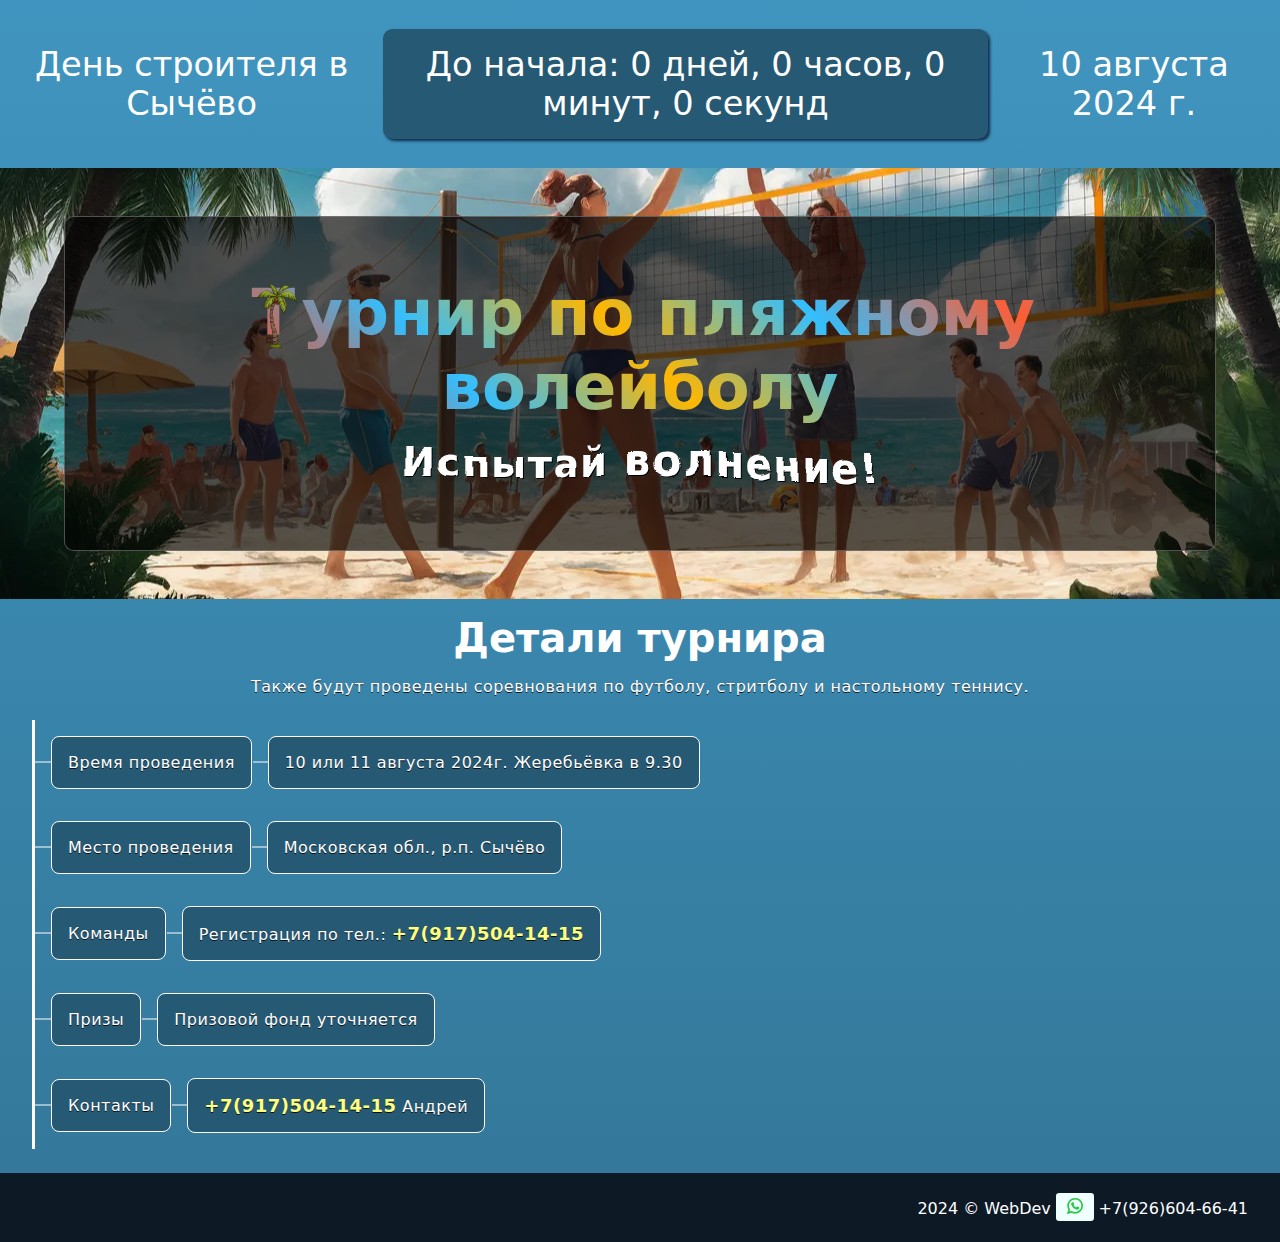
==== index.html @ f3b800da "regular" ====
<!DOCTYPE html>
<html lang="en">
	<head>
		<meta charset="UTF-8" />
		<meta
			name="viewport"
			content="width=device-width, initial-scale=1.0"
		/>
		<title>Builder Day 2024</title>
		<link
			rel="stylesheet"
			href="./css/main.css"
		/>
		<link
			rel="stylesheet"
			href="./css/details.css"
		/>
		<link
			rel="stylesheet"
			href="./css/footer.css"
		/>
		<link
			rel="stylesheet"
			href="./css/media.css"
		/>
	</head>
	<body>
		<header class="header">
			<nav>
				<p>
					День строителя
					<!-- <br /> -->
					в Сычёво
				</p>
				<p
					class="timer"
					id="timer"
				>
					Time remaining: 0 days, 0 hours, 0 minutes, 0 seconds, 0 milliseconds.
				</p>
				<p>
					10 августа
					<!-- <br /> -->
					2024 г.
				</p>
			</nav>
		</header>
		<main>
			<!-- <div> -->
			<header class="main_header">
				<svg
					width="0"
					height="0"
				>
					<filter id="glitch">
						<feTurbulence
							type="fractalNoise"
							baseFrequency="0.006"
							numOctaves="3"
							result="turbulence"
						/>
						<feDisplacementMap
							in2="turbulence"
							in="SourceGraphic"
							scale="20"
							xChannelSelector="R"
							yChannelSelector="G"
						/>
					</filter>
				</svg>
				<h1 id="h1_id">Турнир по пляжному волейболу</h1>
				<h2>Испытай волнение!</h2>
			</header>
			<!-- </div> -->
		</main>
		<section class="details">
			<h2>Детали турнира</h2>
			<p>
				Также будут проведены соревнования по футболу, стритболу и настольному
				теннису.
			</p>
			<ul>
				<li>
					<p>Время проведения</p>
					<p>10 или 11 августа 2024г. Жеребьёвка в 9.30</p>
				</li>
				<li>
					<p>Место проведения</p>
					<p>Московская обл., р.п. Сычёво</p>
				</li>
				<li>
					<p>Команды</p>
					<p>
						Регистрация по тел.:
						<a href="tel:+79175041415"> +7(917)504-14-15</a>
					</p>
				</li>
				<li>
					<p>Призы</p>
					<p>Призовой фонд уточняется</p>
				</li>
				<li>
					<p>Контакты</p>
					<p><a href="tel:+79175041415">+7(917)504-14-15</a> Андрей</p>
				</li>
			</ul>
		</section>
		<footer>
			<!-- <p>Контакты <a href="tel:+79175041415">+7(917)504-14-15</a> Андрей</p> -->
			<p class="copyright">
				2024 © WebDev<a href="#">
					<img
						src="./assets/whatsapp.svg"
						alt="whatsapp icon"
					/>
				</a>
				<span>+7(926)604-66-41</span>
			</p>
		</footer>
	</body>
	<script src="./js/main.js"></script>
</html>
---- css/main.css ----
:root {
	--blue: hsl(200 50 50 / 1);
	--blue-darker: hsl(200 50 40 / 1);
	--blue-darker-2: hsl(200 50 30 / 1);
	--pad-inline: 1rem;
	--pad-box: 0.8rem;
}
* {
	margin: 0;
	padding: 0;
	box-sizing: border-box;
}
a {
	text-decoration: none;
	/* color: #ff8c4d; */
	color: #ffff80;
	font-weight: 600;
	/* letter-spacing: 0.05em; */
	font-size: large;
}
html {
	background-color: hsl(43, 75%, 50%);
	height: 100%;
}
body {
	font-family: system-ui, -apple-system, BlinkMacSystemFont, "Segoe UI", Roboto,
		Oxygen, Ubuntu, Cantarell, "Open Sans", "Helvetica Neue", sans-serif;
	background-image: linear-gradient(var(--blue), var(--blue-darker));
	max-width: 1440px;
	margin: auto;
	color: white;
	/* height: 100%; */
	/* min-height: 100%; */
}
.header {
	text-align: center;
	padding-block: 1rem;
	nav {
		display: flex;
		justify-content: space-between;
		align-items: stretch;
		gap: 1rem;
		padding: var(--pad-box) var(--pad-inline);
		p {
			font-size: clamp(1rem, 0.1rem + 2.5vw, 4rem);
			align-content: center;
			padding: 1rem;
		}
		.timer {
			background-color: var(--blue-darker-2);
			border-radius: 0.6rem;
			/* box-shadow: 1px 1px 1px hsl(200 50% 50% /1); */
			box-shadow: 2px 2px 3px hsl(225 75% 10% /0.8);
		}
	}
}
main {
	background: url(../assets/hero_image.webp) no-repeat;
	background-position: 50% 50%;
	background-size: cover;
	/* min-height: 70vh; */
	padding-block-start: 3rem;
	padding-block-end: 3rem;
	position: relative;
	/* padding-inline-start: 3rem; */
	/* padding: 3rem 1.5rem; */
	display: grid;
	place-items: center;
	h1,
	h2 {
		position: relative;
		z-index: 1;
		text-align: center;
	}
	h1 {
		/* text-align: center; */
		/* font-size: 4em; */
		/* font-size: clamp(1rem, 2rem + 3vw, 4rem); */
		/* font-size: clamp(1rem, 1.8rem + 3.2vw, 4rem); */
		font-size: clamp(2rem, 0.2rem + 5.5vw, 4rem);
		font-size: clamp(3rem, 0.5rem + 5.5vw, 4rem);
		font-weight: bold;
		background: linear-gradient(
			45deg,
			hsl(199, 100%, 60%),
			hsl(12, 100%, 55%),
			hsl(199, 100%, 60%),
			hsl(43, 100%, 50%),
			hsl(199, 100%, 60%),
			hsl(12, 100%, 60%),
			hsl(199, 100%, 60%)
		);
		/* background: conic-gradient(
			hsl(12, 100%, 65%),
			hsl(43, 100%, 65%),
			hsl(199, 100%, 65%)
		); */
		-webkit-background-clip: text;
		background-clip: text; /* Firefox */
		color: transparent; /* Firefox */
		-webkit-text-fill-color: transparent;

		/* line-height: 1.1em; */
	}
	h2 {
		filter: url(#glitch);
		letter-spacing: 1.5px;
		/* font-size: clamp(1rem, 0.5rem + 2vw, 4rem); */
		font-size: clamp(1.3rem, 0.1rem + 3vw, 4rem);
		/* line-height: 2.8em; */
		text-shadow: 1px 1px 0px rgba(0, 0, 0, 1);
	}
}
#h1_id::first-letter {
	background: url(../assets/palm_tree-removebg-preview.png) no-repeat center;
	background-size: cover;
	padding: var(--pad-box) var(--pad-inline);
	padding: 0em 0.1em;
	color: hsl(200 50% 50% / 0);
}
main::before {
	content: "";
	inset: 0;
	/* background-color: hsl(200 50 0 / 0.7); */
	/* background: radial-gradient(hsl(200 50 100 / 0.7), hsl(200 50 0 / 0.7)); */
	position: absolute;
	/* z-index: -1; */
	/* top: 0;
	left: 0;
	width: 100%;
	height: 100%; */
}
.main_header {
	/* box-shadow: 0.2rem 0.2rem 0.7rem hsl(200 100 100 / 0.2); */
	/* box-shadow: 0.2rem 0.2rem 0.7rem hsl(200 100 100 / 0), */
	/* inset 1rem 1rem 10rem hsl(200 0 50 / 0.4); */
	/* box-shadow: 0.2rem 0.2rem 0.7rem hsl(200 100 100 / 0), */
	/* inset 1rem 1rem 10rem hsl(200 0 30 / 0.8); */
	/* padding: 3rem 1.5rem; */
	/* padding-block-start: 2rem; */
	/* padding-block-end: 10rem; */
	height: fit-content;
	border: 1px solid hsl(200 100 100 / 0.2);
	border: 1px solid hsl(200 0 50 / 0.6);
	border-radius: 0.6rem;
	position: relative;
	max-width: 90%;
	/* max-height: 75%; */
	/* height: 65%; */
	background: hsl(200 50% 0% / 0.65);

	padding-block-start: 2.5em;
	padding-block-end: 4em;
	padding-inline: 1.5em;
}
---- css/details.css ----
.details {
	/* background-color: #148545; */
	/* background-color: hsl(146 65% 20% / 1); */
	--blue-darker-2: hsl(200 50 30 / 1);
	p {
		text-align: center;
		padding-block-start: 1rem;
		padding-inline: 1rem;
		text-shadow: 0px 1px 0px rgba(0, 0, 0, 0.8);
		letter-spacing: 0.5px;
	}
}
h2 {
	text-align: center;
	font-size: clamp(1rem, 0.1rem + 3vw, 4rem);
	padding-block-start: 1rem;
}

ul {
	display: flex;
	flex-direction: column;
	align-items: flex-start;
	list-style-type: none;

	padding-block: 1.5rem;
	padding-inline-start: 2rem;
	position: relative;

	li {
		padding-block-start: 1rem;
		padding-block-end: 1rem;
		padding-inline: 1rem;
		/* margin-block-end: 1rem; */
		position: relative;
		display: flex;
		align-items: center;
		gap: 1rem;

		p {
			border: 1px solid hsl(200 50% 100% / 1);
			border-radius: 0.5rem;
			padding-block: 1rem;
			padding-inline: 0.6rem;
			width: fit-content;
			background-color: var(--blue-darker-2);
		}
		p:nth-child(2) {
			/* margin-inline-start: 1rem; */
			position: relative;
		}
		p:nth-child(2)::before {
			/* margin-inline-start: 1rem; */
			content: "";
			position: absolute;
			width: 1rem;
			height: 1px;
			background-color: white;
			left: -1rem;
			top: 50%;
			transform: translateY(-50%);
		}
	}
	li:nth-child(odd) {
		border-left: 3px solid white;
		/* left: 50%; */
	}
	li:nth-child(even) {
		border-left: 3px solid white;
		/* right: 50%; */
	}
	li::before {
		content: "";
		position: absolute;
		width: 1rem;
		height: 1px;
		background-color: white;
		left: 0;
		top: 50%;
		transform: translateY(-50%);
	}
}
---- css/footer.css ----
footer {
	padding: 1.5rem 2rem;
	background: hsl(210 50% 10% / 1);
	display: flex;
	justify-content: space-between;
	p {
		margin-inline-start: auto;
		a {
			background: azure;
			margin-inline: 0.3rem;
			border-radius: 0.2rem;
			padding: 0.2rem 0.3rem;
		}
	}
	img {
		width: 1rem;
	}
}
---- css/media.css ----
@media (width < 600px) {
	.header {
		nav {
			flex-direction: column;
			/* gap: 1rem; */
			padding-block: 0;
		}
		p:not(.timer) {
			padding-block: 0;
		}
	}
	.timer {
		padding-block: 1rem;
	}
}
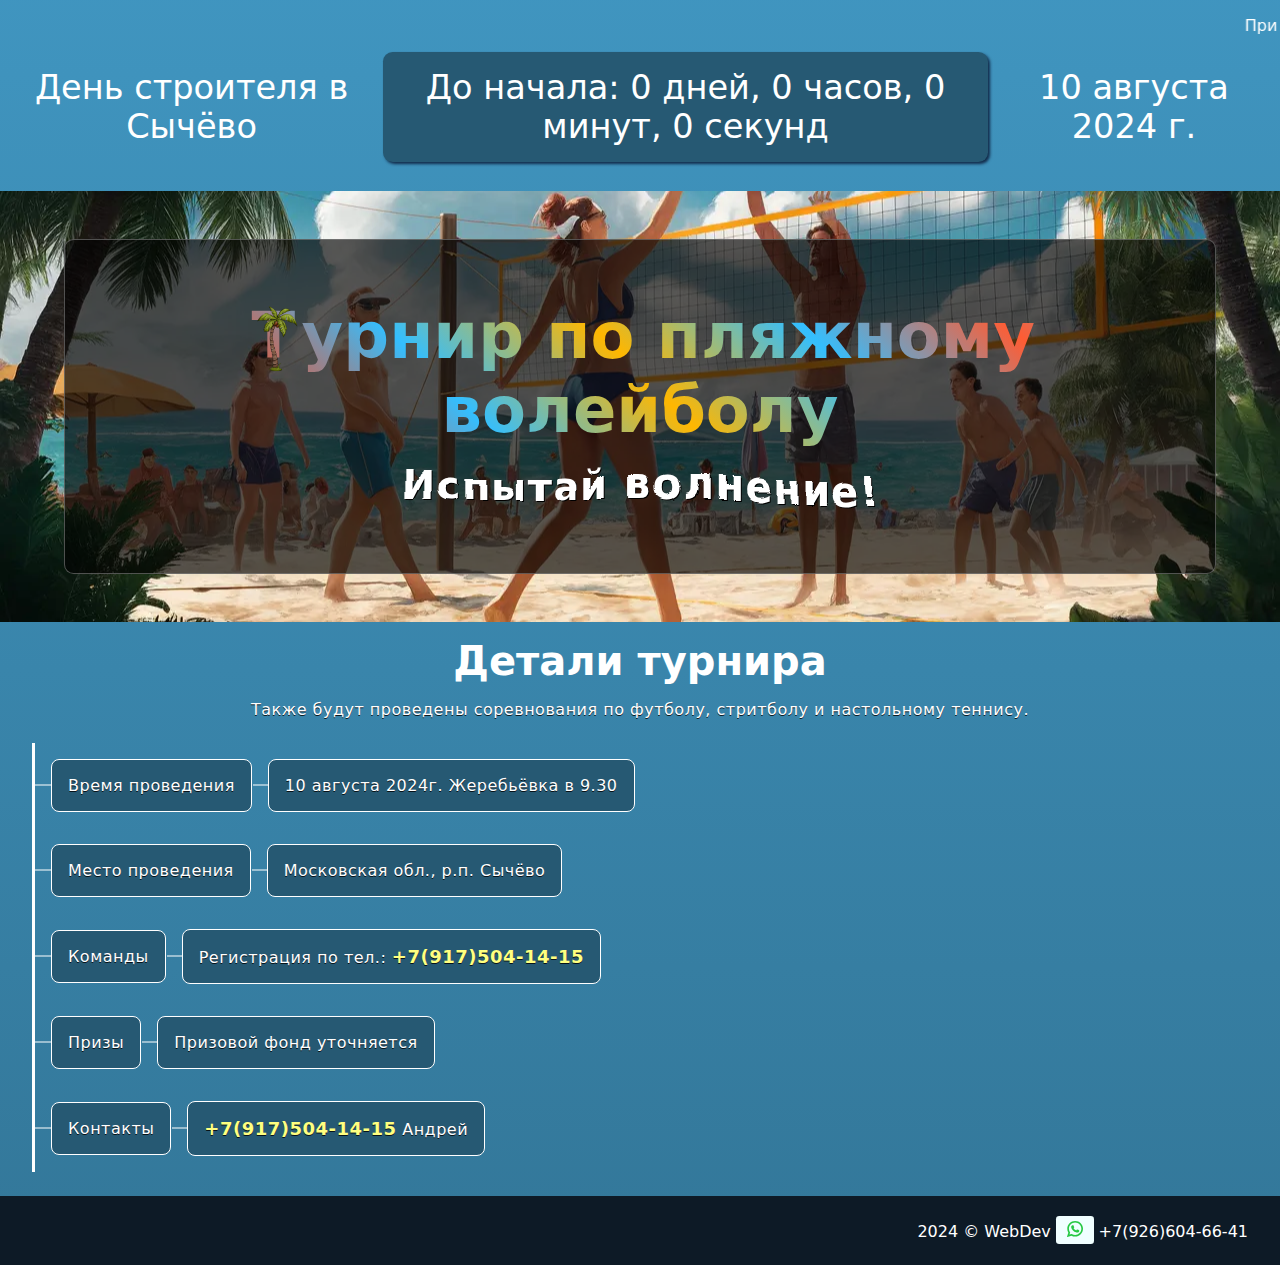
==== commit 6e9f8874: "regular" ====
--- a/index.html
+++ b/index.html
@@ -26,23 +26,24 @@
 	</head>
 	<body>
 		<header class="header">
+			<div class="header_marquee">
+				<marquee
+					behavior="scroll"
+					direction="left"
+					scrollamount="4"
+				>
+					При поддержке администрации Волоколамского района.
+				</marquee>
+			</div>
 			<nav>
-				<p>
-					День строителя
-					<!-- <br /> -->
-					в Сычёво
-				</p>
+				<p>День строителя в Сычёво</p>
 				<p
 					class="timer"
 					id="timer"
 				>
 					Time remaining: 0 days, 0 hours, 0 minutes, 0 seconds, 0 milliseconds.
 				</p>
-				<p>
-					10 августа
-					<!-- <br /> -->
-					2024 г.
-				</p>
+				<p>10 августа 2024 г.</p>
 			</nav>
 		</header>
 		<main>
@@ -82,7 +83,7 @@
 			<ul>
 				<li>
 					<p>Время проведения</p>
-					<p>10 или 11 августа 2024г. Жеребьёвка в 9.30</p>
+					<p>10 августа 2024г. Жеребьёвка в 9.30</p>
 				</li>
 				<li>
 					<p>Место проведения</p>
--- a/css/main.css
+++ b/css/main.css
@@ -33,6 +33,7 @@
 	/* min-height: 100%; */
 }
 .header {
+	overflow: hidden;
 	text-align: center;
 	padding-block: 1rem;
 	nav {
--- a/css/details.css
+++ b/css/details.css
@@ -12,7 +12,8 @@
 }
 h2 {
 	text-align: center;
-	font-size: clamp(1rem, 0.1rem + 3vw, 4rem);
+	/* font-size: clamp(1rem, 0.1rem + 3vw, 4rem); */
+	font-size: clamp(1.3rem, 0.1rem + 3vw, 4rem);
 	padding-block-start: 1rem;
 }
 
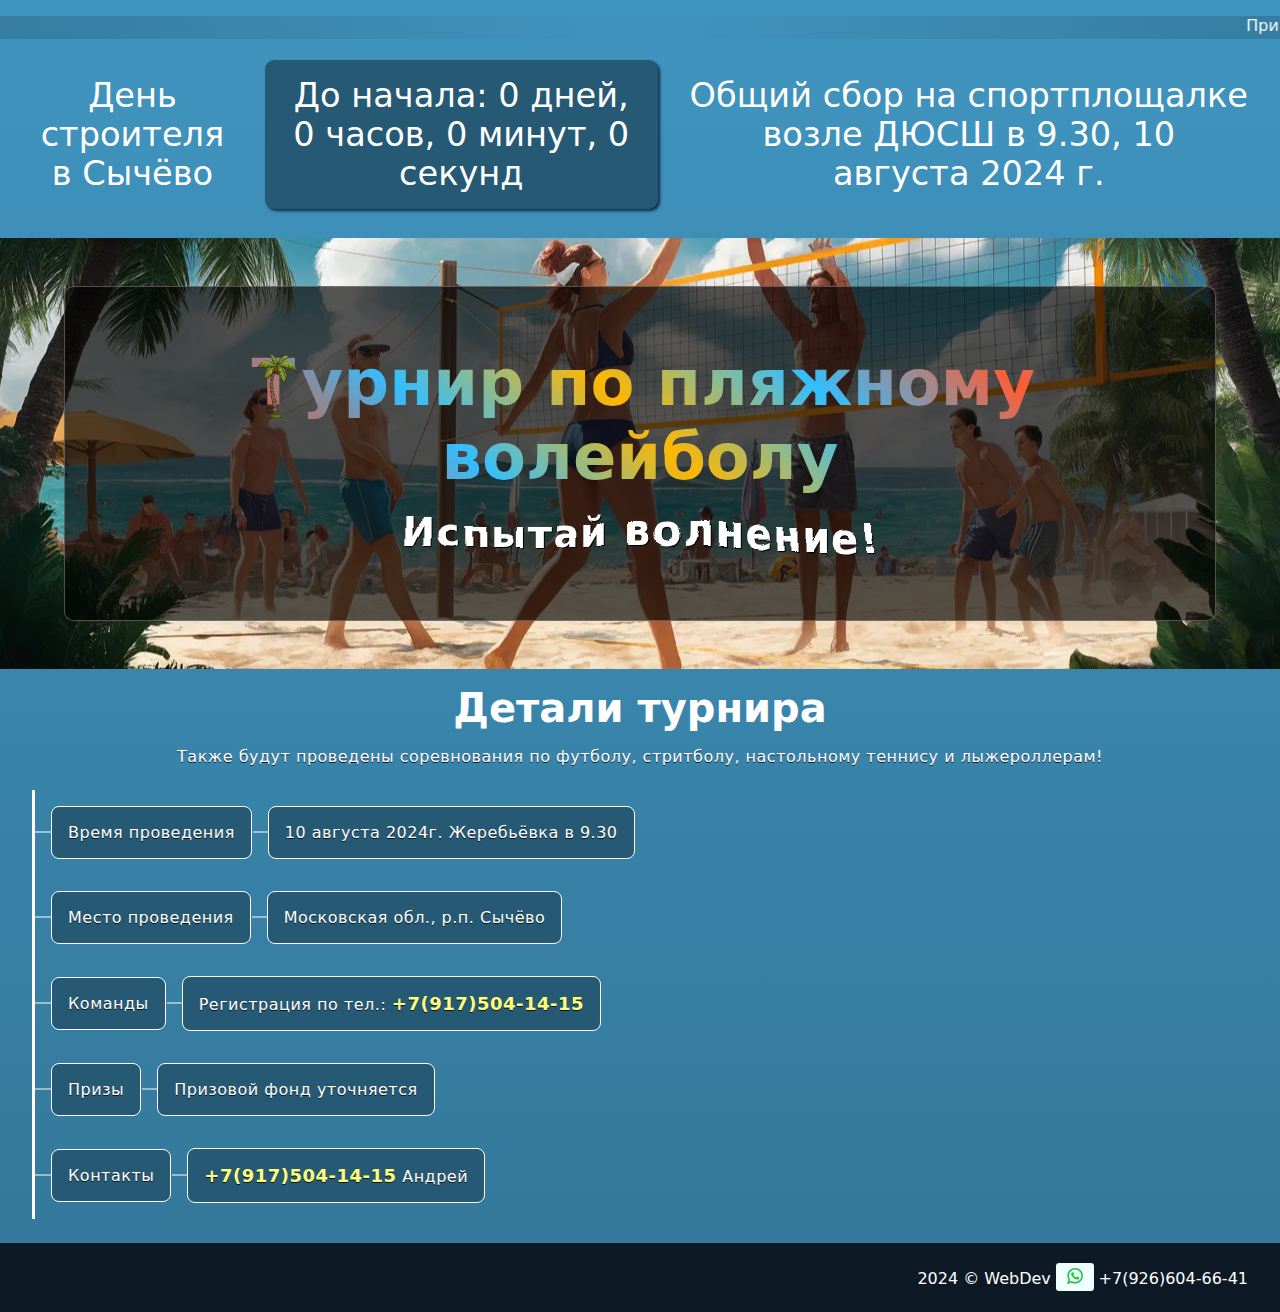
==== commit 6122e47a: "regular" ====
--- a/index.html
+++ b/index.html
@@ -43,7 +43,7 @@
 				>
 					Time remaining: 0 days, 0 hours, 0 minutes, 0 seconds, 0 milliseconds.
 				</p>
-				<p>10 августа 2024 г.</p>
+				<p>Общий сбор на спортплощалке возле ДЮСШ в 9.30, 10 августа 2024 г.</p>
 			</nav>
 		</header>
 		<main>
@@ -77,8 +77,8 @@
 		<section class="details">
 			<h2>Детали турнира</h2>
 			<p>
-				Также будут проведены соревнования по футболу, стритболу и настольному
-				теннису.
+				Также будут проведены соревнования по футболу, стритболу, настольному
+				теннису и лыжероллерам!
 			</p>
 			<ul>
 				<li>
--- a/css/main.css
+++ b/css/main.css
@@ -46,6 +46,9 @@
 			font-size: clamp(1rem, 0.1rem + 2.5vw, 4rem);
 			align-content: center;
 			padding: 1rem;
+		}
+		p:first-child {
+			/* font-size: clamp(1.3rem, 0.1rem + 2.5vw, 4rem); */
 		}
 		.timer {
 			background-color: var(--blue-darker-2);
@@ -154,3 +157,12 @@
 	padding-block-end: 4em;
 	padding-inline: 1.5em;
 }
+.header_marquee {
+	margin-block-end: 0.5rem;
+	background-image: linear-gradient(
+		90deg,
+		hsl(200 50% 42% / 1),
+		transparent,
+		hsl(200 50% 42% / 1)
+	);
+}
--- a/css/media.css
+++ b/css/media.css
@@ -8,6 +8,9 @@
 		p:not(.timer) {
 			padding-block: 0;
 		}
+		p:first-child {
+			font-size: clamp(1.3rem, 0.1rem + 2.5vw, 4rem);
+		}
 	}
 	.timer {
 		padding-block: 1rem;
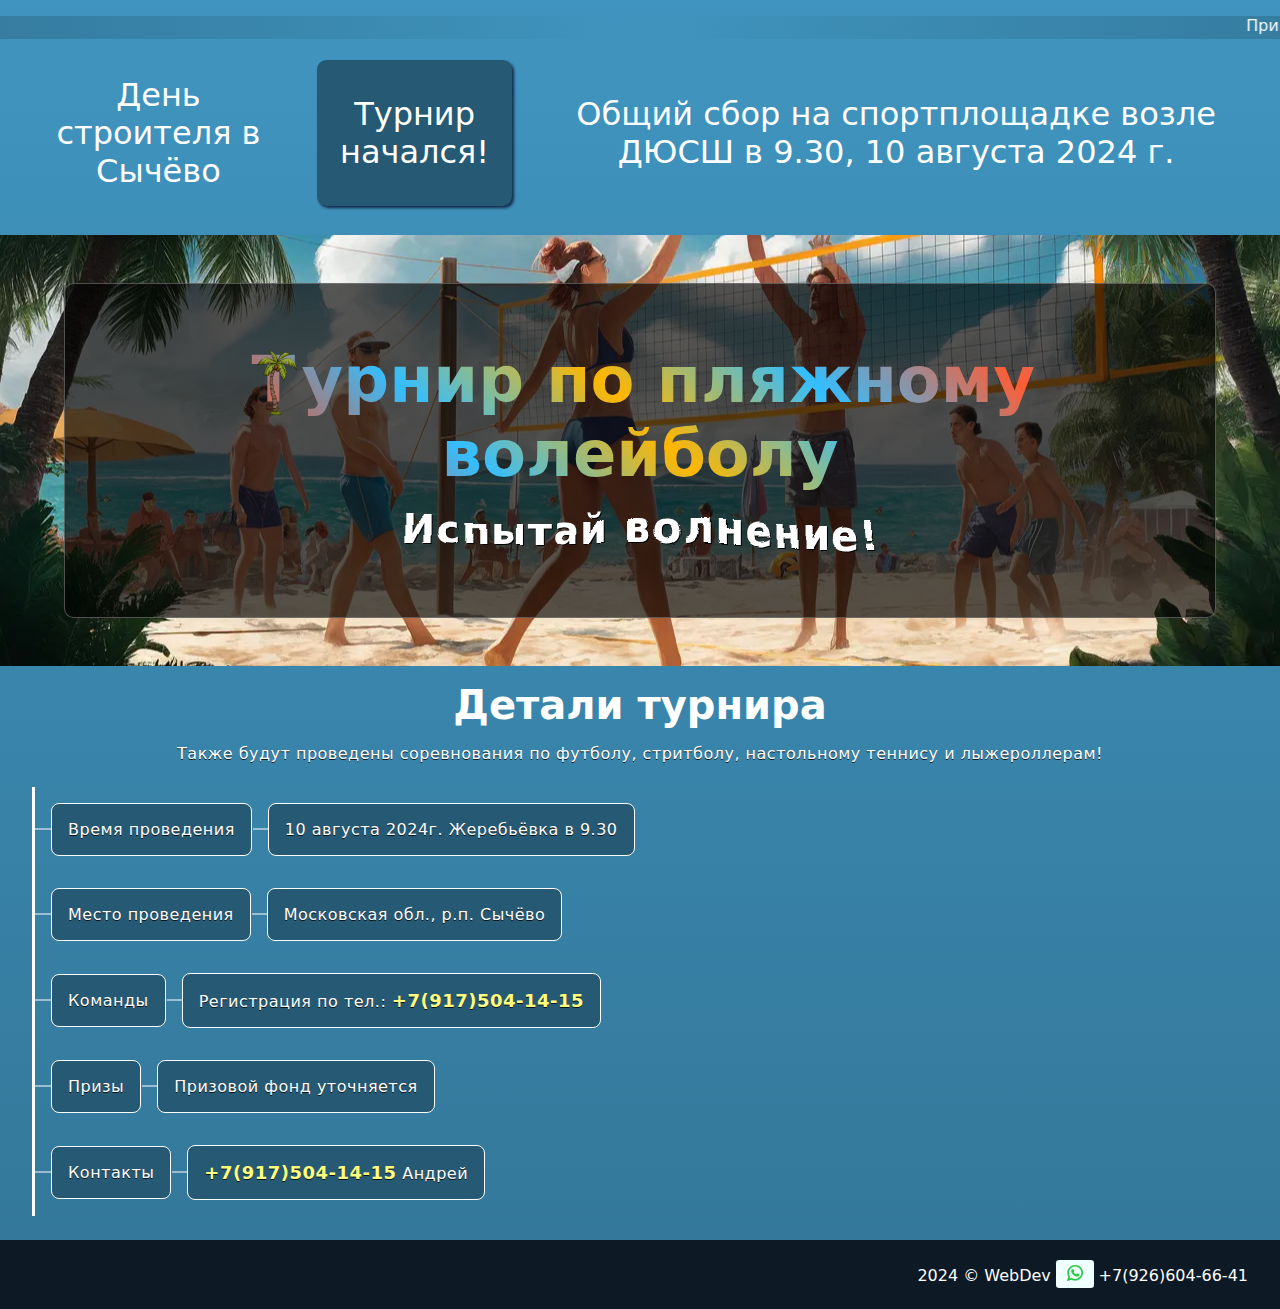
==== commit 9cc4dba2: "regular" ====
--- a/index.html
+++ b/index.html
@@ -43,7 +43,7 @@
 				>
 					Time remaining: 0 days, 0 hours, 0 minutes, 0 seconds, 0 milliseconds.
 				</p>
-				<p>Общий сбор на спортплощалке возле ДЮСШ в 9.30, 10 августа 2024 г.</p>
+				<p>Общий сбор на спортплощадке возле ДЮСШ в 9.30, 10 августа 2024 г.</p>
 			</nav>
 		</header>
 		<main>
--- a/css/main.css
+++ b/css/main.css
@@ -43,7 +43,7 @@
 		gap: 1rem;
 		padding: var(--pad-box) var(--pad-inline);
 		p {
-			font-size: clamp(1rem, 0.1rem + 2.5vw, 4rem);
+			font-size: clamp(1rem, 0.1rem + 2.5vw, 2rem);
 			align-content: center;
 			padding: 1rem;
 		}
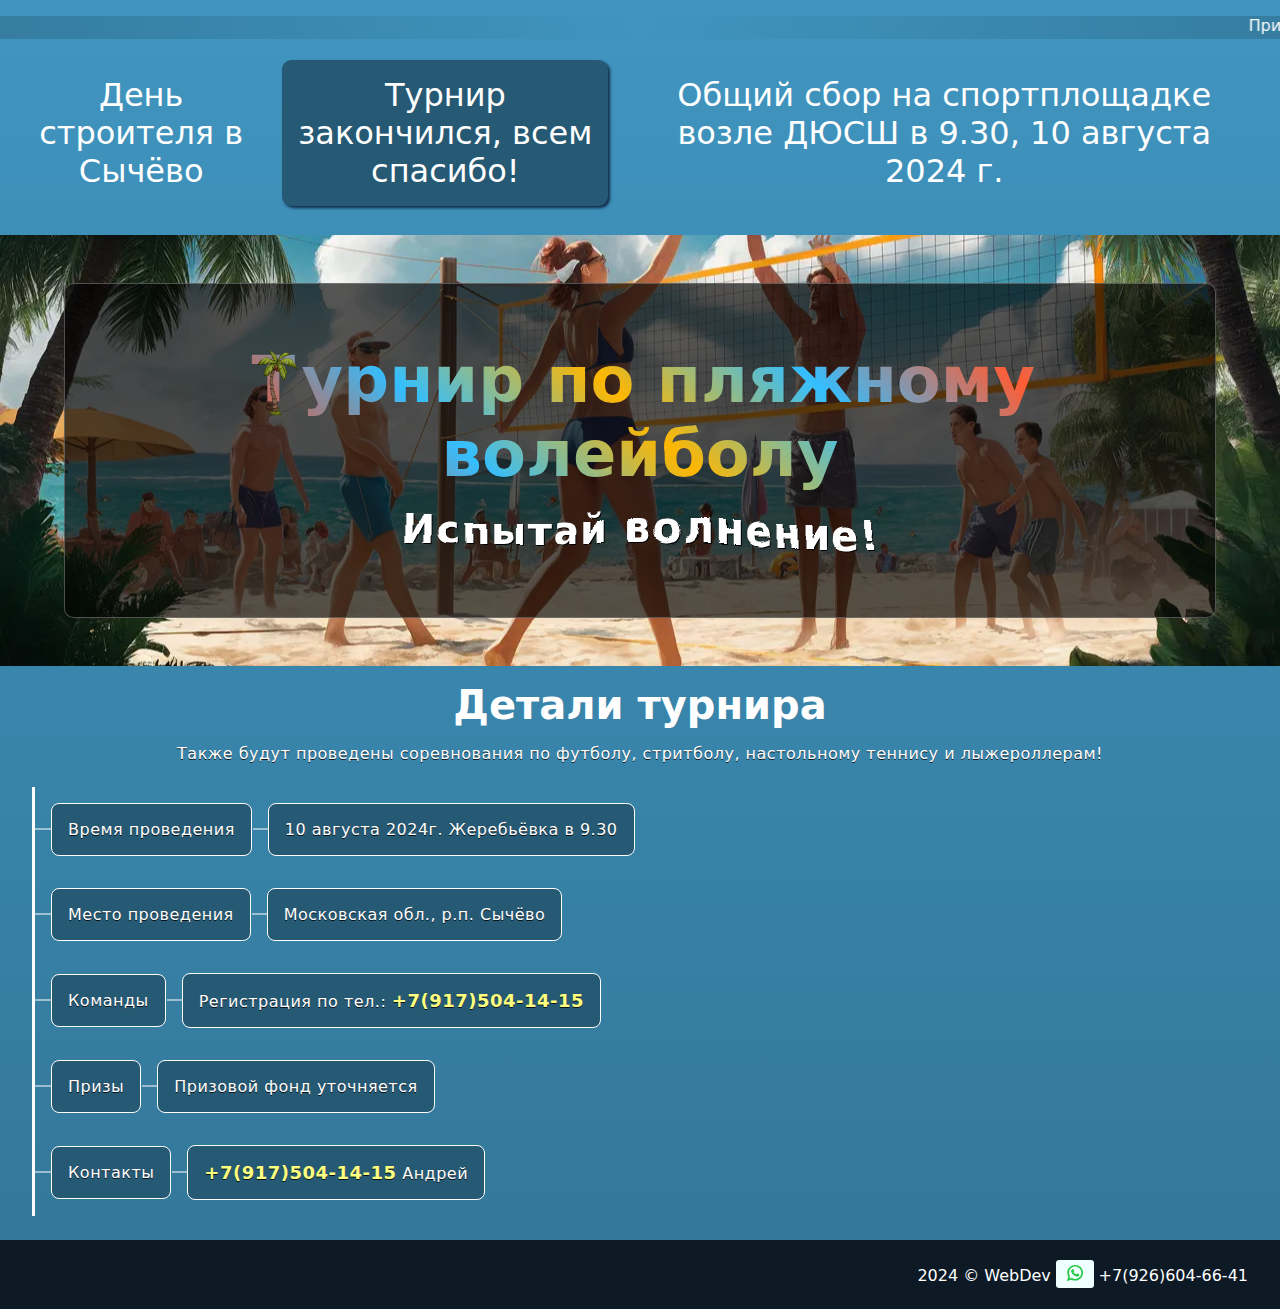
==== commit 425d1971: "regular" ====
--- a/index.html
+++ b/index.html
@@ -40,9 +40,7 @@
 				<p
 					class="timer"
 					id="timer"
-				>
-					Time remaining: 0 days, 0 hours, 0 minutes, 0 seconds, 0 milliseconds.
-				</p>
+				></p>
 				<p>Общий сбор на спортплощадке возле ДЮСШ в 9.30, 10 августа 2024 г.</p>
 			</nav>
 		</header>
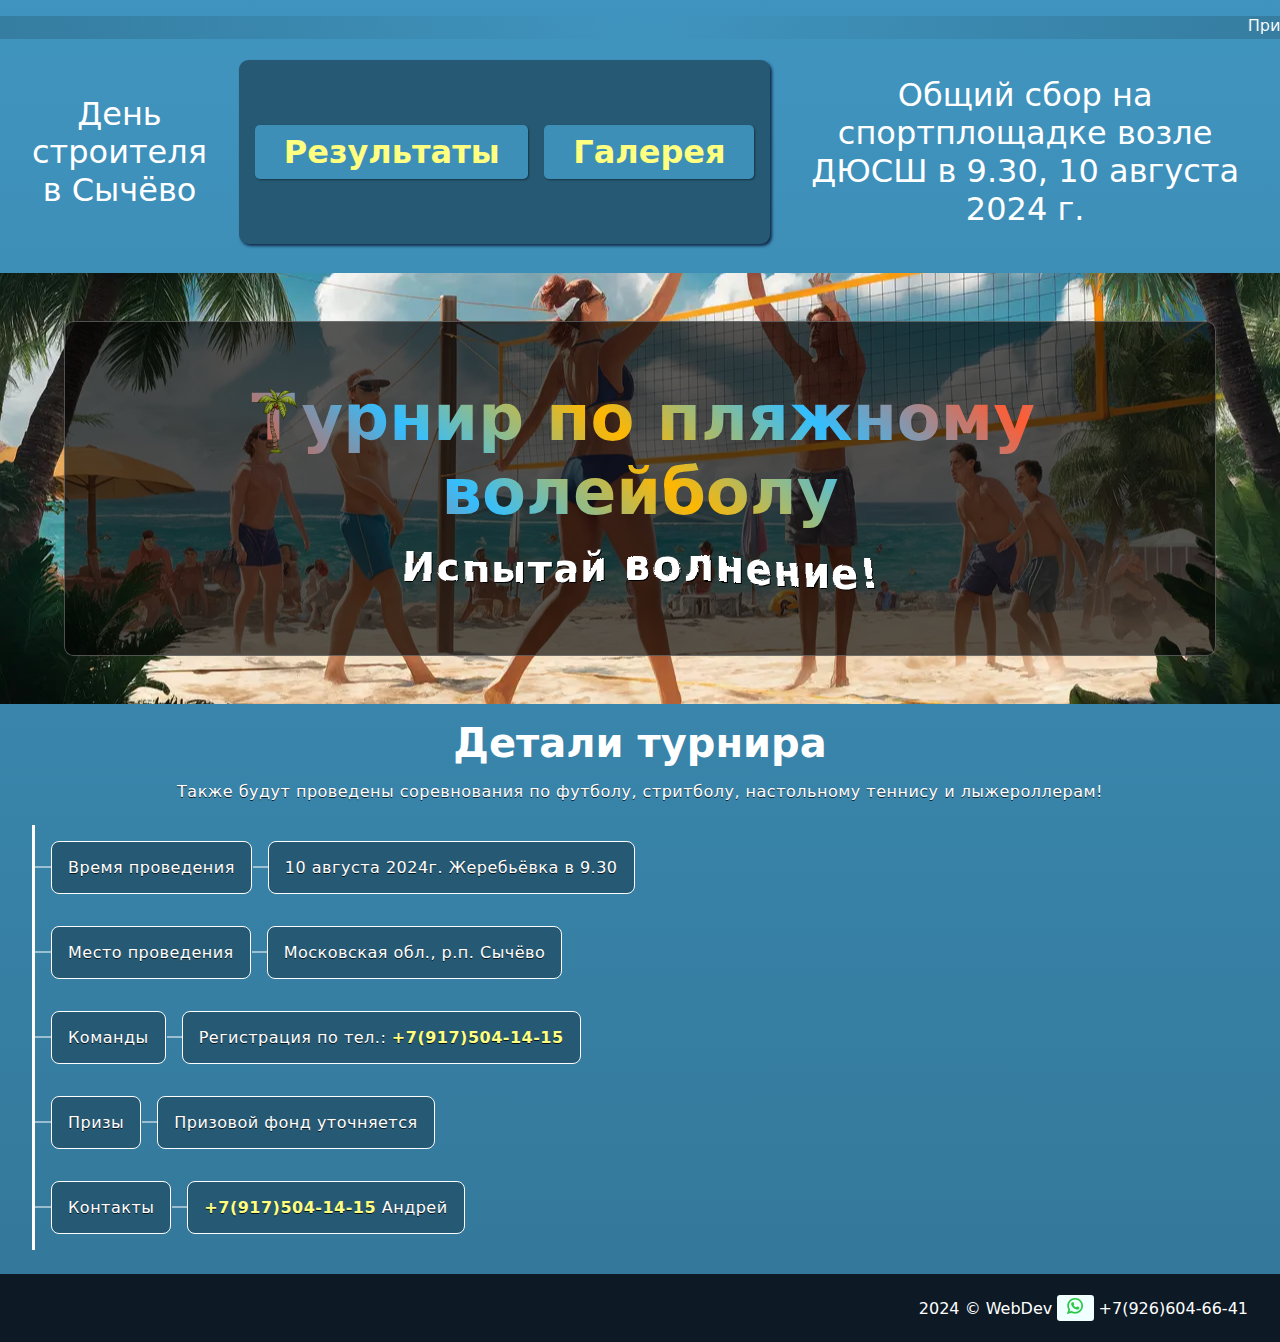
==== commit 6a73a136: "regular" ====
--- a/index.html
+++ b/index.html
@@ -1,5 +1,5 @@
 <!DOCTYPE html>
-<html lang="en">
+<html lang="ru">
 	<head>
 		<meta charset="UTF-8" />
 		<meta
@@ -40,7 +40,10 @@
 				<p
 					class="timer"
 					id="timer"
-				></p>
+				>
+					<a href="./results.html">Результаты</a>
+					<a href="./gallery_1.html">Галерея</a>
+				</p>
 				<p>Общий сбор на спортплощадке возле ДЮСШ в 9.30, 10 августа 2024 г.</p>
 			</nav>
 		</header>
@@ -117,5 +120,6 @@
 			</p>
 		</footer>
 	</body>
-	<script src="./js/main.js"></script>
+	<!-- <script src="./js/main.js"></script> -->
+	<script src="./js/index.js"></script>
 </html>
--- a/css/main.css
+++ b/css/main.css
@@ -16,7 +16,7 @@
 	color: #ffff80;
 	font-weight: 600;
 	/* letter-spacing: 0.05em; */
-	font-size: large;
+	/* font-size: large; */
 }
 html {
 	background-color: hsl(43, 75%, 50%);
@@ -55,6 +55,19 @@
 			border-radius: 0.6rem;
 			/* box-shadow: 1px 1px 1px hsl(200 50% 50% /1); */
 			box-shadow: 2px 2px 3px hsl(225 75% 10% /0.8);
+			display: flex;
+			gap: 1rem;
+			align-self: stretch;
+			a {
+				background: hsl(200, 50%, 48%);
+				align-self: center;
+				border-radius: 0.3rem;
+				padding: 0.5rem 1.8rem;
+				box-shadow: 1px 1px 2px hsl(200 50% 0% / 0.4);
+			}
+			a:hover {
+				background: hsl(200, 50%, 43%);
+			}
 		}
 	}
 }
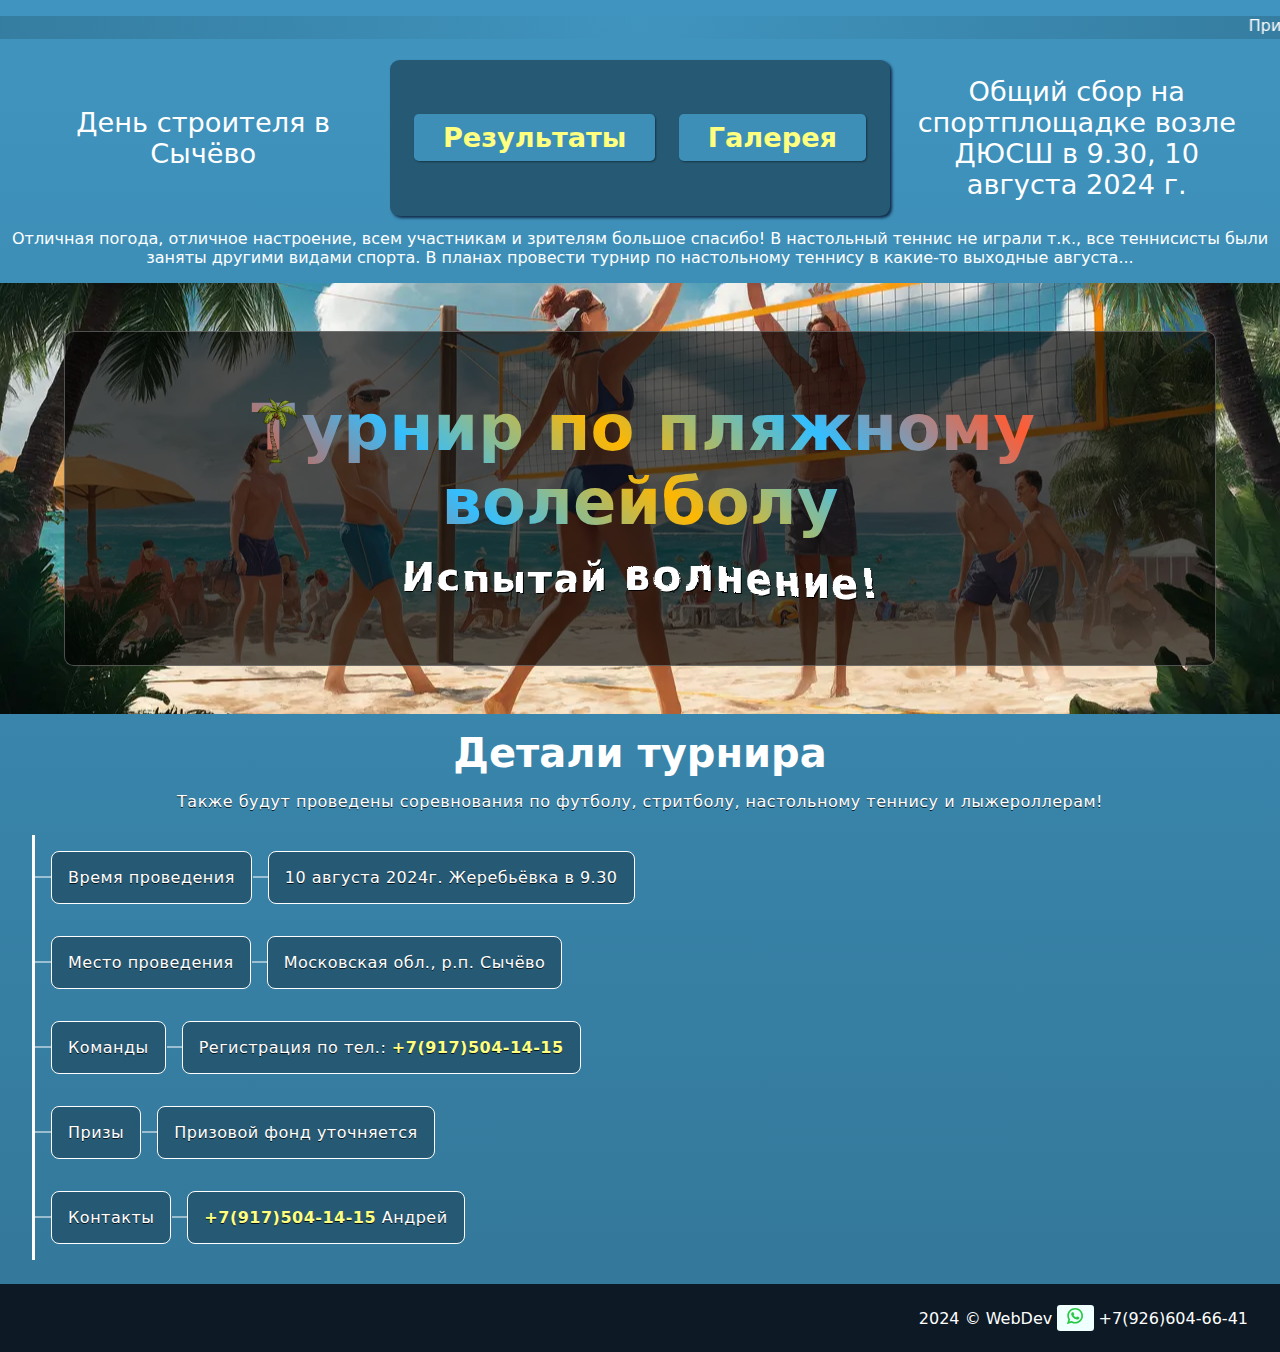
==== commit 4b0e9afe: "regular" ====
--- a/index.html
+++ b/index.html
@@ -46,6 +46,20 @@
 				</p>
 				<p>Общий сбор на спортплощадке возле ДЮСШ в 9.30, 10 августа 2024 г.</p>
 			</nav>
+			<div class="header_info">
+				<span
+					>Отличная погода, отличное настроение, всем участникам и зрителям
+					большое спасибо!</span
+				>
+				<span
+					>В настольный теннис не играли т.к., все теннисисты были заняты
+					другими видами спорта.</span
+				>
+				<span
+					>В планах провести турнир по настольному теннису в какие-то выходные
+					августа...</span
+				>
+			</div>
 		</header>
 		<main>
 			<!-- <div> -->
--- a/css/main.css
+++ b/css/main.css
@@ -40,24 +40,34 @@
 		display: flex;
 		justify-content: space-between;
 		align-items: stretch;
-		gap: 1rem;
+		/* gap: 1rem; */
 		padding: var(--pad-box) var(--pad-inline);
 		p {
 			font-size: clamp(1rem, 0.1rem + 2.5vw, 2rem);
+			font-size: clamp(1rem, 0.1rem + 2vw, 2rem);
 			align-content: center;
 			padding: 1rem;
 		}
 		p:first-child {
 			/* font-size: clamp(1.3rem, 0.1rem + 2.5vw, 4rem); */
+			flex: 1 0 30%;
+		}
+		p:first-child {
+			/* font-size: clamp(1.3rem, 0.1rem + 2.5vw, 4rem); */
+			flex: 1 0 30%;
 		}
 		.timer {
+			flex: 1 0 40%;
 			background-color: var(--blue-darker-2);
 			border-radius: 0.6rem;
 			/* box-shadow: 1px 1px 1px hsl(200 50% 50% /1); */
 			box-shadow: 2px 2px 3px hsl(225 75% 10% /0.8);
 			display: flex;
+			flex-wrap: wrap;
+			justify-content: space-evenly;
 			gap: 1rem;
 			align-self: stretch;
+			max-width: 50%;
 			a {
 				background: hsl(200, 50%, 48%);
 				align-self: center;
@@ -67,6 +77,9 @@
 			}
 			a:hover {
 				background: hsl(200, 50%, 43%);
+			}
+			span {
+				font-size: clamp(1rem, 0.05rem + 1.8vw, 1.8rem);
 			}
 		}
 	}
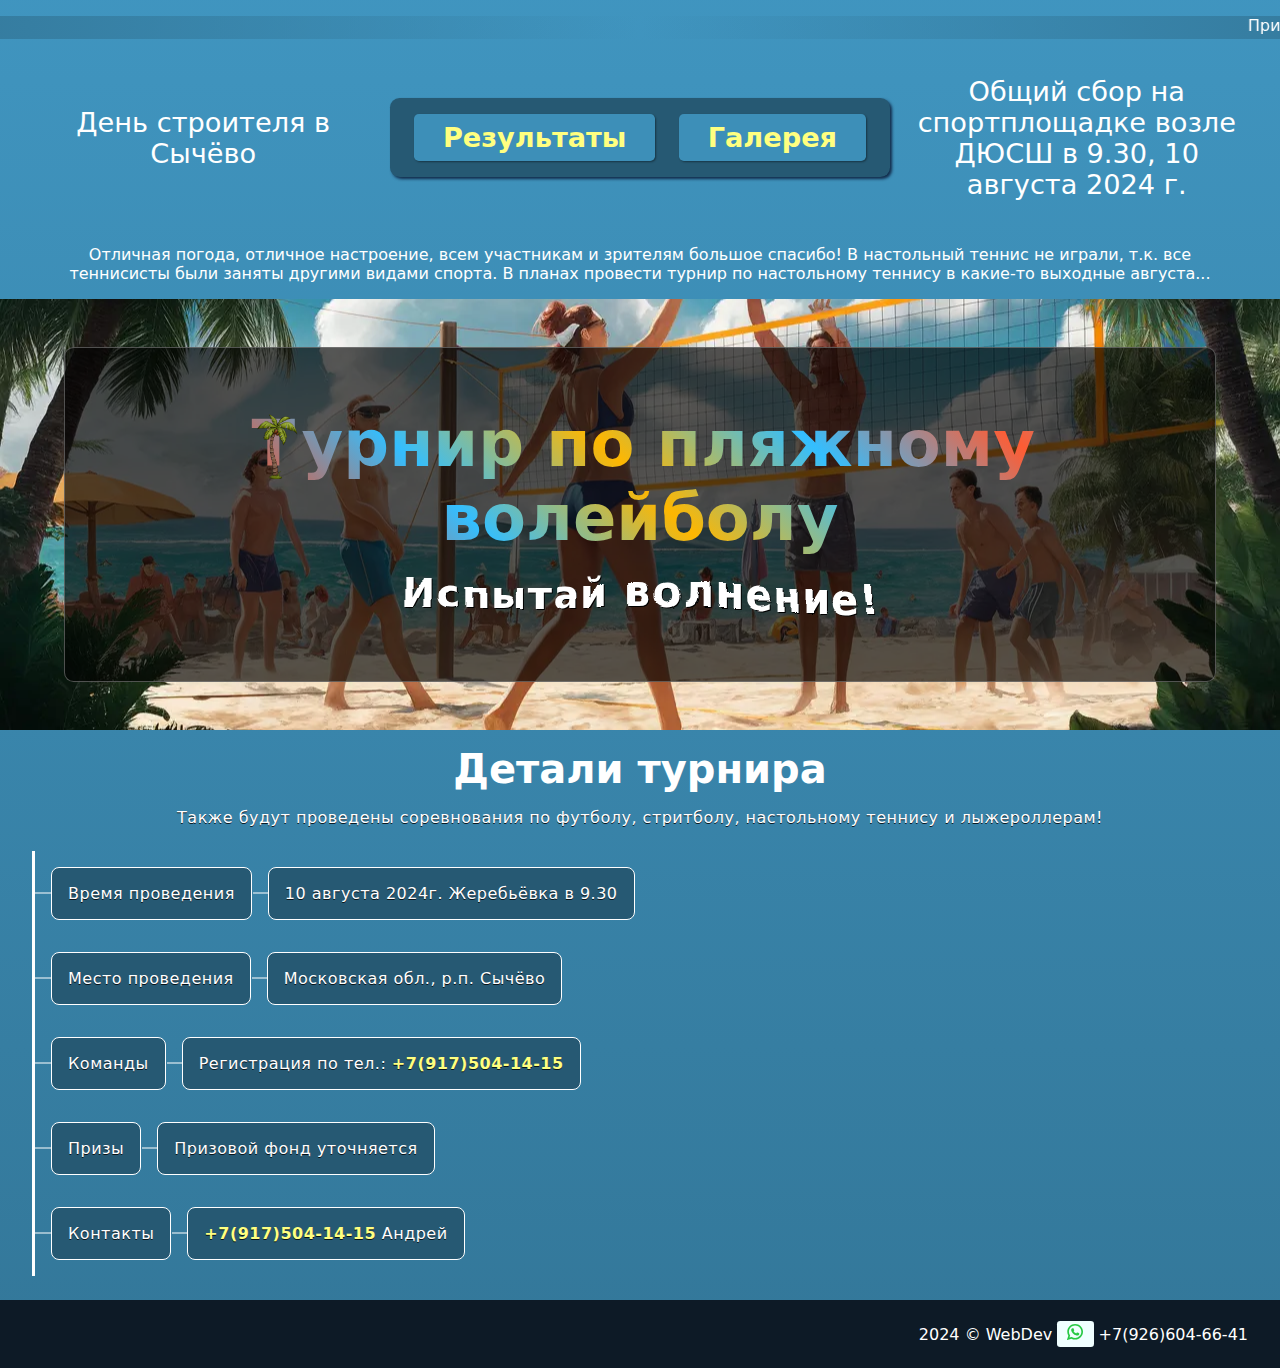
==== commit 3d2bb465: "regular" ====
--- a/index.html
+++ b/index.html
@@ -52,7 +52,7 @@
 					большое спасибо!</span
 				>
 				<span
-					>В настольный теннис не играли т.к., все теннисисты были заняты
+					>В настольный теннис не играли, т.к. все теннисисты были заняты
 					другими видами спорта.</span
 				>
 				<span
--- a/css/main.css
+++ b/css/main.css
@@ -66,7 +66,7 @@
 			flex-wrap: wrap;
 			justify-content: space-evenly;
 			gap: 1rem;
-			align-self: stretch;
+			align-self: center;
 			max-width: 50%;
 			a {
 				background: hsl(200, 50%, 48%);
@@ -82,6 +82,11 @@
 				font-size: clamp(1rem, 0.05rem + 1.8vw, 1.8rem);
 			}
 		}
+	}
+	.header_info {
+		margin-block-start: 1rem;
+		max-width: 90%;
+		margin-inline: auto;
 	}
 }
 main {
--- a/css/media.css
+++ b/css/media.css
@@ -2,7 +2,7 @@
 	.header {
 		nav {
 			flex-direction: column;
-			/* gap: 1rem; */
+			gap: 1rem;
 			padding-block: 0;
 		}
 		p:not(.timer) {
